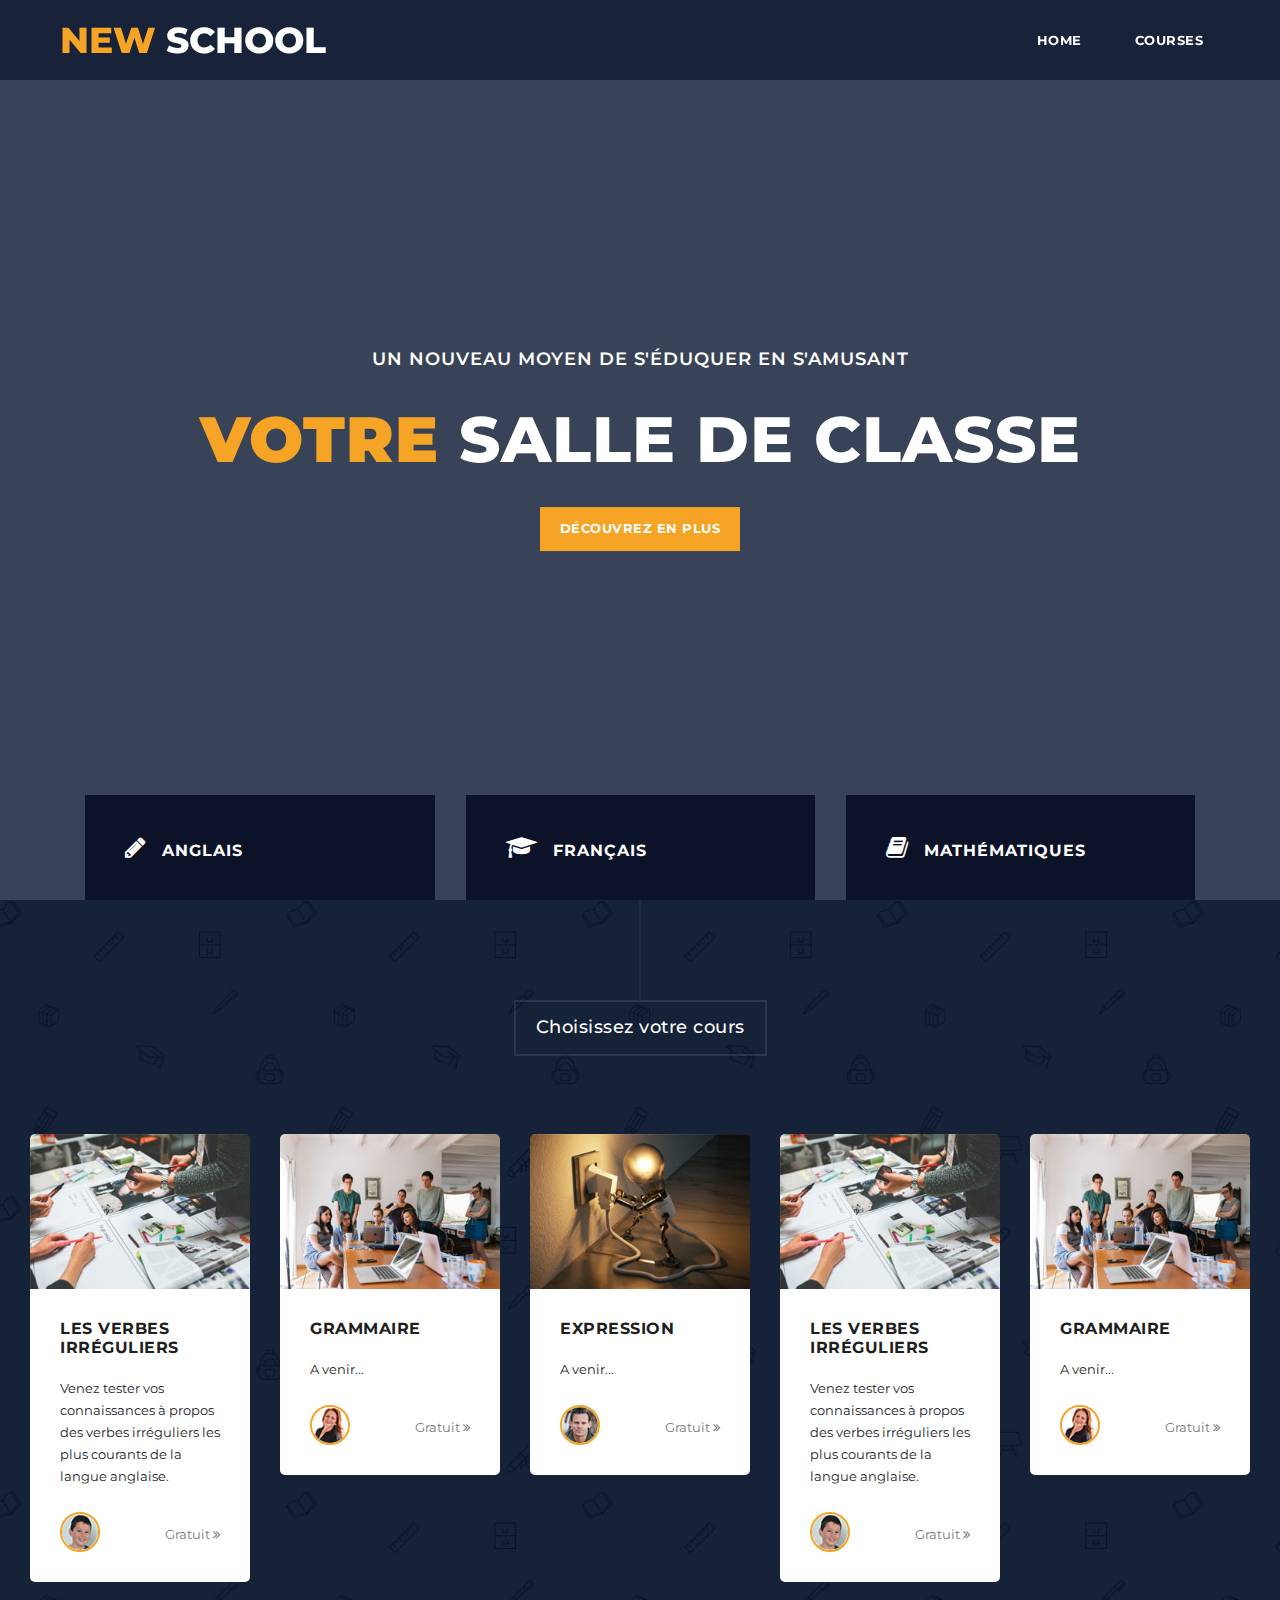
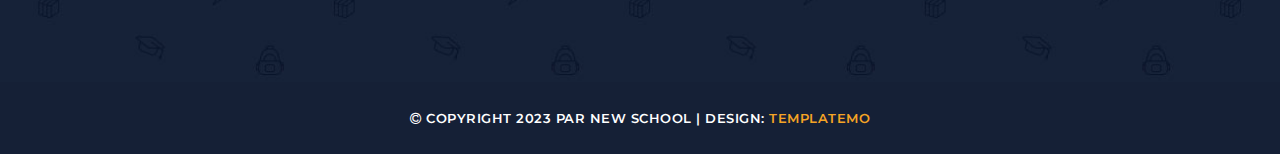
==== index.html @ 446277e1 "Ajout d'un index et d'une présentation" ====
<!DOCTYPE html>
<html lang="fr">

  <head>

    <meta charset="utf-8">
    <meta name="viewport" content="width=device-width, initial-scale=1, shrink-to-fit=no">
    <meta name="description" content="">
    <meta name="author" content="">
    <link href="https://fonts.googleapis.com/css?family=Montserrat:100,200,300,400,500,600,700,800,900" rel="stylesheet">

    <title>New School</title>
    
    <!-- Bootstrap core CSS -->
    <link href="vendor/bootstrap/css/bootstrap.min.css" rel="stylesheet">

    <!-- Additional CSS Files -->
    <link rel="stylesheet" href="assets/css/fontawesome.css">
    <link rel="stylesheet" href="assets/css/templatemo-grad-school.css">
    <link rel="stylesheet" href="assets/css/owl.css">
    <link rel="stylesheet" href="assets/css/lightbox.css">
  </head>

<body>

   
  <!--header-->
  <header class="main-header clearfix" role="header">
    <div class="logo">
      <a href="#"><em>New</em> School</a>
    </div>
    <a href="#menu" class="menu-link"><i class="fa fa-bars"></i></a>
    <nav id="menu" class="main-nav" role="navigation">
      <ul class="main-menu">
        <li><a href="#section1">Home</a></li>
        <li><a href="#section2">Courses</a></li>
      </ul>
    </nav>
  </header>

  <!-- ***** Main Banner Area Start ***** -->
  <section class="section main-banner" id="top" data-section="section1">
      <video autoplay muted loop id="bg-video">
          <source src="assets/images/course-video.mp4" type="video/mp4" />
      </video>

      <div class="video-overlay header-text">
          <div class="caption">
              <h6>Un nouveau moyen de s'éduquer en s'amusant</h6>
              <h2><em>Votre</em> Salle de classe</h2>
              <div class="main-button">
                  <div class="scroll-to-section"><a href="#section2">Découvrez en plus</a></div>
              </div>
          </div>
      </div>
  </section>
  <!-- ***** Main Banner Area End ***** -->


  <section class="features">
    <div class="container">
      <div class="row">
        <div class="col-lg-4 col-12">
          <div class="features-post">
            <div class="features-content">
              <div class="content-show">
                <h4><i class="fa fa-pencil"></i>Anglais</h4>
              </div>
              <div class="content-hide">
                <p>Vous trouverez ici des ressources utiles pour travailler vos connaissances théoriques dans la langue de Shakespeare</p>
                <p class="hidden-sm">Curabitur id eros vehicula, tincidunt libero eu, lobortis mi. In mollis eros a posuere imperdiet.</p>
                <div class="scroll-to-section"><a href="#section2">Plus d'infos...</a></div>
            </div>
            </div>
          </div>
        </div>
        <div class="col-lg-4 col-12">
          <div class="features-post second-features">
            <div class="features-content">
              <div class="content-show">
                <h4><i class="fa fa-graduation-cap"></i>Français</h4>
              </div>
              <div class="content-hide">
                <p>A venir...</p>
                <p class="hidden-sm">Curabitur id eros vehicula, tincidunt libero eu, lobortis mi. In mollis eros a posuere imperdiet.</p>
            </div>
            </div>
          </div>
        </div>
        <div class="col-lg-4 col-12">
          <div class="features-post third-features">
            <div class="features-content">
              <div class="content-show">
                <h4><i class="fa fa-book"></i>Mathématiques</h4>
              </div>
              <div class="content-hide">
                <p>A venir...</p>
                <p class="hidden-sm">Curabitur id eros vehicula, tincidunt libero eu, lobortis mi. In mollis eros a posuere imperdiet.</p>
            </div>
            </div>
          </div>
        </div>
      </div>
    </div>
  </section>

  <section class="section courses" data-section="section2">
    <div class="container-fluid">
      <div class="row">
        <div class="col-md-12">
          <div class="section-heading">
            <h2>Choisissez votre cours</h2>
          </div>
        </div>
        <div class="owl-carousel owl-theme">
          <div class="item">
            <img src="assets/images/courses-02.jpg" alt="Course #1">
            <div class="down-content">
              <h4>Les verbes irréguliers</h4>
              <p>Venez tester vos connaissances à propos des verbes irréguliers les plus courants de la langue anglaise.</p>
              <div class="author-image">
                <img src="assets/images/author-nda.png" alt="Author 1">
              </div>
              <div class="text-button-free">
                <a href="courses/english/verbes_irreguliers.html">Gratuit <i class="fa fa-angle-double-right"></i></a>
              </div>
            </div>
          </div>
          <div class="item">
            <img src="assets/images/courses-03.jpg" alt="Course #2">
            <div class="down-content">
              <h4>Grammaire</h4>
              <p>A venir...</p>
              <div class="author-image">
                <img src="assets/images/author-02.png" alt="Author 2">
              </div>
              <div class="text-button-free">
                <a href="#">Gratuit <i class="fa fa-angle-double-right"></i></a>
              </div>
            </div>
          </div>
          <div class="item">
            <img src="assets/images/courses-05.jpg" alt="Course #3">
            <div class="down-content">
              <h4>Expression</h4>
              <p>A venir...</p>
              <div class="author-image">
                <img src="assets/images/author-05.png" alt="Author 3">
              </div>
              <div class="text-button-free">
                <a href="#">Gratuit <i class="fa fa-angle-double-right"></i></a>
              </div>
            </div>
          </div>
        </div>
      </div>
    </div>
  </section>

  <footer>
    <div class="container">
      <div class="row">
        <div class="col-md-12">
          <p><i class="fa fa-copyright"></i> Copyright 2023 par New School  
          
           | Design: <a href="https://templatemo.com" rel="sponsored" target="_parent">TemplateMo</a></p>
        </div>
      </div>
    </div>
  </footer>

  <!-- Scripts -->
  <!-- Bootstrap core JavaScript -->
    <script src="vendor/jquery/jquery.min.js"></script>
    <script src="vendor/bootstrap/js/bootstrap.bundle.min.js"></script>

    <script src="assets/js/isotope.min.js"></script>
    <script src="assets/js/owl-carousel.js"></script>
    <script src="assets/js/lightbox.js"></script>
    <script src="assets/js/tabs.js"></script>
    <script src="assets/js/video.js"></script>
    <script src="assets/js/slick-slider.js"></script>
    <script src="assets/js/custom.js"></script>
    <script>
        //according to loftblog tut
        $('.nav li:first').addClass('active');

        var showSection = function showSection(section, isAnimate) {
          var
          direction = section.replace(/#/, ''),
          reqSection = $('.section').filter('[data-section="' + direction + '"]'),
          reqSectionPos = reqSection.offset().top - 0;

          if (isAnimate) {
            $('body, html').animate({
              scrollTop: reqSectionPos },
            800);
          } else {
            $('body, html').scrollTop(reqSectionPos);
          }

        };

        var checkSection = function checkSection() {
          $('.section').each(function () {
            var
            $this = $(this),
            topEdge = $this.offset().top - 80,
            bottomEdge = topEdge + $this.height(),
            wScroll = $(window).scrollTop();
            if (topEdge < wScroll && bottomEdge > wScroll) {
              var
              currentId = $this.data('section'),
              reqLink = $('a').filter('[href*=\\#' + currentId + ']');
              reqLink.closest('li').addClass('active').
              siblings().removeClass('active');
            }
          });
        };

        $('.main-menu, .scroll-to-section').on('click', 'a', function (e) {
          if($(e.target).hasClass('external')) {
            return;
          }
          e.preventDefault();
          $('#menu').removeClass('active');
          showSection($(this).attr('href'), true);
        });

        $(window).scroll(function () {
          checkSection();
        });
    </script>
</body>
</html>
---- assets/css/templatemo-grad-school.css ----
/*
    
TemplateMo 557 Grad School

https://templatemo.com/tm-557-grad-school

*/


@import url(fontawesome.css);
@import url("<link href="https://fonts.googleapis.com/css?family=Montserrat:100,200,300,400,500,600,700,800,900" rel="stylesheet">");
body {
    font-family: 'Montserrat', sans-serif;
}

/* Basic */

a {
	color: #3CF;
    text-decoration: none;
}

a:hover {
	color: #FC3;
    text-decoration: none;
}

ul {
    padding: 0px;
    margin: 0px;
    list-style: none;
}

p {
    font-size: 13px;
    line-height: 22px;
}


.section-heading {
    text-align: center;
    margin-bottom: 70px;
}

.section-heading h2:before {
    width: 1px;
    height: 100px;
    background-color: rgba(250,250,250,0.1);
    position: absolute;
    top: -102px;
    content: '';
    left: 50%;
    transform: translate(-50%);
}

.section-heading h2 {
    margin-top: 100px;
    position: relative;
    font-size: 18px;
    font-weight: 500;
    color: #fff;
    letter-spacing: 0.5px;
    display: inline-block;
    padding: 15px 20px;
    border: 2px solid rgba(250,250,250,0.1);
}


/* Buttons */

.main-button a {
    background-color: #f5a425;
    color: #fff;
    font-size: 13px;
    text-transform: uppercase;
    letter-spacing: 0.5px;
    font-weight: 700;
    padding: 12px 20px;
    display: inline-block;
    outline: none;
}

a.menu-link { display: none; }

@media screen and (max-width: 950px) {
  a.menu-link {
    float: right;
    display: block;
    font-size: 36px;
    color: #fff;
    padding-right: 30px;
    padding-top: 15px;
  }
  nav[role="navigation"] {
    clear: both;
    -webkit-transition: all 0.3s ease-out;
    -moz-transition: all 0.3s ease-out;
    -ms-transition: all 0.3s ease-out;
    -o-transition: all 0.3s ease-out;
    transition: all 0.3s ease-out;
  }
  .js nav[role="navigation"] {
    overflow: hidden;
    max-height: 0;
  }
  nav[role="navigation"].active {
    max-height: 20em;
    height: 20em;
    overflow-y: scroll;
  }
  nav[role="navigation"] ul {
    top: 0;
    width: 100%;
    position: relative;
    margin: 0;
    padding: 0;
    border-top: 1px solid rgba(250,250,250,0.25);
    background-color: rgba(22,34,57,0.99);
  }
  nav[role="navigation"] li a {
    display: block;
    padding: 15px 0px;
    border-bottom: 1px solid rgba(250,250,250,0.25);
    text-align: center;
    color: #fff;
    font-size: 13px;
    text-transform: uppercase;
    font-weight: 700;
    line-height: 1.5;
  }
  nav[role="navigation"] li:hover a,
  nav[role="navigation"] li.active a {
      color: #f5a425;
  }
  
  @media screen and (min-width: 951px) {
    .js nav[role="navigation"] {
      max-height: none;
    }

    nav[role="navigation"] li {
      display: inline-block;
      margin: 0 0.25em;
    }
    nav[role="navigation"] li a {
      border: 0;
    }
  }
}

/* Header */

@media screen and (max-width: 1050px) {
  .main-header .logo {
      padding-left: 30px!important;
  }

  .main-menu {
      padding-right: 30px!important;
  }

  .main-menu li {
      margin-left: 5px!important;
  }
}

.main-header {
    background-color: rgba(22,34,57,0.95);
    height: 80px;
    position: fixed;
    z-index: 12;
    width: 100%;
    top: 0;
}

.main-header .logo {
    float: left;
    line-height: 80px;
    padding-left: 60px;
}

.main-header .logo a {
    font-size: 36px;
    text-transform: uppercase;
    font-weight: 800;
    color: #fff;
}
.main-header .logo a em {
    font-style: normal;
    color: #f5a425;
}

.main-menu {
    float: right;
    padding-right: 60px;
}

.main-menu li {
    display: inline-block;
    line-height: 79px;
    margin-left: 15px;
    position: relative;
}

.main-menu li:first-child {
    margin-left: 0px;
}

.main-menu li a {
    padding: 10px 15px;
    font-size: 13px;
    text-transform: uppercase;
    letter-spacing: 0.5px;
    font-weight: 700;
    color: #fff;
    border: 2px solid transparent;
    transition: all 0.5s;
}

.main-menu li.has-submenu a:after {
    content: '\f107';
    font-family: "FontAwesome";
    margin-left: 5px;
}

.main-menu li.has-submenu ul li a:after {
    display: none;
}

.main-menu li .sub-menu {
    position: absolute;
    width: 160px;
    background-color: #18233a;
    opacity: 0;
    visibility: hidden;
    transition: all 0.5s;
}

.main-menu li:hover .sub-menu {
    opacity: 1;
    visibility: visible;
}

.main-menu li .sub-menu li {
    display: block;
    line-height: 20px;
    margin-left: 0px;
    margin-bottom: 15px;
    padding-bottom: 15px;
    border-bottom: 1px solid #121b2f;
}

.main-menu li .sub-menu li:first-child {
    padding-top: 15px;
}

.main-menu li .sub-menu li:last-child {
    margin-bottom: 0px;
    border-bottom: none;
}

.main-menu li .sub-menu li a {
    font-size: 12px;
    font-weight: 500;
    padding: 0px 15px;
    letter-spacing: 0.5px;
    border: none;
    transition: all 0.5s;
}

.main-menu li .sub-menu li a:hover {
    color: #f5a425;
    border: none;
}

.main-nav li:hover a,
.main-nav li.active a {
    border: 2px solid #f5a425;
}

@media (max-width: 950px) {
  .main-nav li:hover a,
  .main-nav li.active a {
    border: 2px solid transparent;
    border-bottom: 1px solid rgba(250,250,250,0.25);
  }
}


/* Slider */

.main-banner {
  position: relative;
  max-height: 100%;
  overflow: hidden;
  margin-bottom: -7px;
}

#bg-video {
    min-width: 100%;
    min-height: 100vh;
    max-width: 100%;
    max-height: 100vh;
    object-fit: cover;
    z-index: -1;
}

#bg-video::-webkit-media-controls {
    display: none !important;
}

.video-overlay {
    position: absolute;
    background-color: rgba(22,34,57,0.85);
    top: 0;
    left: 0;
    bottom: 7px;
    width: 100%;
}

.main-banner .caption {
  text-align: center;
  position: absolute;
  width: 80%;
  left: 50%;
  top: 50%;
  transform: translate(-50%,-50%);
}

.main-banner .caption h6 {
  margin-top: 0px;
  font-size: 18px;
  text-transform: uppercase;
  font-weight: 600;
  color: #fff;
  letter-spacing: 1px;
}

.main-banner .caption h2 {
  margin-top: 30px;
  margin-bottom: 30px;
  font-size: 64px;
  text-transform: uppercase;
  font-weight: 800;
  color: #fff;
  letter-spacing: 1px;
}

.main-banner .caption h2 em {
  font-style: normal;
  color: #f5a425;
  font-weight: 900;
}

@media screen and (max-width: 1180px) {

  .main-banner .caption h6 {
    font-weight: 500;
  }

  .main-banner .caption h2 {
    font-size: 58px;
  }

}
@media screen and (max-width: 767px) {

  .main-banner .caption h6 {
    font-weight: 500;
  }

  .main-banner .caption h2 {
    font-size: 36px;
  }

}


/* Features */

section.features .col-4 {
    padding-left: 0px;
    padding-right: 0px;
}

.features-post {
  position: relative;
  margin-bottom: 0px;
}

.features-thumb {
  overflow: hidden;
  position: relative;
}

.features-thumb img {
  width: 100%;
}

.features-content {
  position: absolute;
  bottom: 0;
  left: 0;
  width: 100%;
  background-color: #0c1228;
  color: #fff;
  padding: 40px;
}

.features-content:hover {
    background-color: #f5a425;
    box-shadow: 0px 0px 30px rgba(0,0,0,0.5);
}

.features-content h4 {
    font-size: 16px;
    text-transform: uppercase;
    font-weight: 700;
    color: #fff;
    letter-spacing: 1px;
    margin-bottom: 0px;
}

.features-content h4 i {
    margin-right: 15px;
    font-size: 24px;
}

.features-content p {
    margin-bottom: 0px;
}

.features-content a {
  margin-top: 15px;
  display: inline-block;
  text-transform: uppercase;
  color: #fff;
  letter-spacing: 0.5px;
  font-weight: 700;
  font-size: 14px;
  border-bottom: 2px solid #fff;
}

.features-content p.hidden-sm {
  display: none;
}

.second-features,
.third-features {
    border-left: 1px solid rgba(250,250,250,0.1);
}

.content-hide {
  margin-top: 15px;
  display: none;
}

.content-hide p {
  color: #fff;
}

@media screen and (max-width: 767px) {

  .features-content {
    padding: 15px;
  }
  .features-content h4 i {
    display: block;
    margin-bottom: 10px;
  }
  .features-content h4 {
    font-size: 14px;
  }
  .features-content p {
    display: none;
  }
  .features-content p.hidden-sm {
    display: block;
  }
  .features-content a {
    letter-spacing: 0px;
    font-size: 13px;
    font-weight: 600;
  }

}



/* Why Choosing Us */

section.why-us {
    background-image: url(../images/choosing-bg.jpg);
    background-color: #172238;
    background-repeat: no-repeat;
    background-size: cover;
    padding-bottom: 100px;
}

#tabs {
  text-align: center;
}
#tabs ul {
  margin: 0;
  padding: 0;
  -webkit-column-count: 3;
  -moz-column-count: 3;
  column-count: 3;
  -webkit-column-gap: 0;
  -moz-column-gap: 0;
  column-gap: 0;
}
#tabs ul::after {
  clear: both;
  content: "";
  display: table;
}
#tabs ul li {
  display: block;
  font-weight: 400;
  font-size: 1.2em;
  letter-spacing: 1px;
  text-align: center;
}
#tabs ul li a {
  display: block;
  font-size: 13px;
  font-weight: 700;
  letter-spacing: 1px;
  cursor: pointer;
  outline: 0;
  padding-bottom: 30px;
  color: #fff;
  text-decoration: none;
  text-transform: uppercase;
  position: relative;
}
#tabs ul li a:after {
    transition: all 0.3s;
    width: 10px;
    height: 10px;
    background-color: #fff;
    content: '';
    position: absolute;
    left: 50%;
    transform: translate(-50%);
    bottom: 0;
}
#tabs ul li a:before {
    transition: all 0.3s;
    width: 25px;
    height: 25px;
    border: 2px solid transparent;
    background-color: transparent;
    content: '';
    position: absolute;
    left: 50%;
    transform: translate(-50%);
    bottom: -5px;
}
#tabs ul li span {
  display: block;
  margin-bottom: 0.75em;
}
#tabs ul .ui-tabs-active {
}
#tabs ul .ui-tabs-active a {
  color: #f5a425;
}
#tabs ul .ui-tabs-active a:after {
  background-color: #f5a425;
  width: 15px;
  height: 15px;
}
#tabs ul .ui-tabs-active a:before {
  border-color: #f5a425;
}
#tabs h4 {
    margin-top: 60px;
    font-size: 32px;
    font-weight: 700;
    letter-spacing: 1px;
    color: #fff;
    margin-bottom: 30px;
}

#tabs p {
    color: #fff;
    font-size: 15px;
    line-height: 28px;
}

.tabs-content {
    margin-top: 60px;
    text-align: left;
}

@media screen and (max-width: 767px) {
  
  .tabs-content {
      text-align: center;
  }

}

.tabs-content img {
    width: 100%;
    overflow: hidden;
    padding-right: 45px;
}

@media screen and (max-width: 767px) {

  .tabs-content img {
      padding-right: 0px;
  }

}


/* Coming Soon */

section.coming-soon {
    background-image: url(../images/coming-soon-bg.jpg);
    background-repeat: no-repeat;
    background-size: cover;
    background-color: #172238;
    padding: 120px 0px;
}

section.coming-soon .continer .counter div {
  display: inline-block;
}
section.coming-soon .continer h4 {
    margin-top: 100px;
    font-size: 30px;
    color: #fff;
    font-weight: 800;
    letter-spacing: 0.5px;
    line-height: 40px;
    margin-bottom: 50px;
}
section.coming-soon .continer h4 em {
    font-style: normal;
    color: #f5a425;
}

@media screen and (max-width: 767px) {

  section.coming-soon .continer h4 {
    text-align: center;
  }

}

section.coming-soon .continer .counter .days,
section.coming-soon .continer .counter .hours,
section.coming-soon .continer .counter .minutes,
section.coming-soon .continer .counter .seconds {
  width: 22%;
  height: 140px;
  float: left;
  text-align: center;
  font-size: 48px;
  font-weight: 800;
  letter-spacing: 1px;
  color: #fff;
  background-color: rgba(250,250,250,0.1);
}
@media screen and (max-width: 992px) {

  section.coming-soon .continer .counter .days,
  section.coming-soon .continer .counter .hours,
  section.coming-soon .continer .counter .minutes,
  section.coming-soon .continer .counter .seconds {
    font-size: 26px;
  }

  section.coming-soon .continer .counter .days .value,
  section.coming-soon .continer .counter .hours .value,
  section.coming-soon .continer .counter .minutes .value,
  section.coming-soon .continer .counter .seconds .value {
      margin-top: 40px!important;
  }

  section.coming-soon .continer .counter span {
      font-size: 14px!important;
  }

}
section.coming-soon .continer .counter .days,
section.coming-soon .continer .counter .hours,
section.coming-soon .continer .counter .minutes {
    margin-right: 4%;
}
section.coming-soon .continer .counter .days .value,
section.coming-soon .continer .counter .hours .value,
section.coming-soon .continer .counter .minutes .value,
section.coming-soon .continer .counter .seconds .value {
    margin-top: 15px;
    display: block;
    width: 100%;
}

section.coming-soon .continer .counter span {
    font-size: 18px;
    text-transform: uppercase;
    color: #f5a425;
    font-weight: 500;
    letter-spacing: 1px;
    margin-top: 0px;
    display: block;
}

section.coming-soon .right-content {
    margin-left: 30px;
}

@media screen and (max-width: 767px) {

  section.coming-soon .right-content {
      margin-top: 60px;
      margin-left: 0px;
  }

}

section.coming-soon .top-content {
    margin-bottom: -8px;
}

section.coming-soon .top-content h6 {
    font-size: 14px;
    color: #fff;
    background-color: rgba(250,250,250,0.2);
    padding: 40px;
    text-align: center;
    line-height: 24px;
}

section.coming-soon .top-content h6 em {
    font-style: normal;
    font-weight: 600;
}

section.coming-soon form {
    background-color: rgba(250,250,250,0.1);
    padding: 60px 40px;
    width: 100%;
    text-align: center;
}

section.coming-soon form input {
    width: 100%;
    height: 40px;
    background-color: rgba(250,250,250,0.1);
    border-radius: 0px;
    border: none;
    outline: none;
    color: #fff;
    font-size: 13px;
    margin-bottom: 20px;
    letter-spacing: 0.5px;
}

section.coming-soon form input:focus {
    outline: none;
    border: none;
    box-shadow: none;
    color: #fff;
    background-color: rgba(250,250,250,0.1);
}

section.coming-soon form::placeholder { color: #fff }
section.coming-soon form input::placeholder { color: #fff; }
section.coming-soon form input::placeholder { color: #fff; }

section.coming-soon form button {
    margin-top: 10px;
    background-color: #f5a425;
    color: #fff;
    font-size: 13px;
    text-transform: uppercase;
    letter-spacing: 0.5px;
    font-weight: 700;
    padding: 12px 20px;
    display: inline-block;
    outline: none;
    box-shadow: none;
    border: none;
}



/* Courses */

section.courses {
    background-image: url(../images/choosing-bg.jpg);
    background-repeat: no-repeat;
    background-size: cover;
    background-color: #172238;
    padding-bottom: 100px;
    padding: 0px 30px 100px 30px;
}
section.courses .container h4 {
    margin-top: 60px;
    font-size: 30px;
    color: #fff;
    font-weight: 800;
    letter-spacing: 0.5px;
    line-height: 40px;
    margin-bottom: 30px;
}
section.courses .container h4 em {
    font-style: normal;
    color: #f5a425;
}

section.courses .item img {
    border-top-right-radius: 5px;
    border-top-left-radius: 5px;
}

section.courses .item .down-content {
    padding: 30px;
    background-color: #fff;
    border-bottom-right-radius: 5px;
    border-bottom-left-radius: 5px;
}

section.courses .item .down-content h4 {
    font-size: 16px;
    text-transform: uppercase;
    color: #1e1e1e;
    letter-spacing: 0.5px;
    font-weight: 700;
    margin-top: 0px;
    margin-bottom: 20px;
}

section.courses .item .down-content p {
    margin-bottom: 25px;
}

section.courses .item .down-content img {
    width: 40px;
    border: 2px solid #f5a425;
    border-radius: 50%;
    text-align: left;
    display: inline-block;
}

section.courses .item .down-content .text-button-pay {
    float: right;
    display: inline-block;
    margin-top: -30px;
}

section.courses .item .down-content .text-button-pay a {
    color: #f5a425;
    font-size: 13px;
}

section.courses .item .down-content .text-button-free {
    float: right;
    display: inline-block;
    margin-top: -30px;
}

section.courses .item .down-content .text-button-free a {
    color: #7a7a7a;
    font-size: 13px;
}

section.courses .owl-carousel .owl-nav {
    display: none;
}

section.courses .owl-carousel .owl-dots {
    text-align: center;
}

section.courses .owl-carousel button.owl-dot {
    width: 10px;
    height: 10px;
    background-color: #fff;
    margin: 50px 10px 0px 10px;
    outline: none;
}
section.courses .owl-carousel button.active {
    background-color: #f5a425;
}





/* Video */

section.video {
    background-image: url(../images/video-bg.jpg);
    background-repeat: no-repeat;
    background-size: cover;
    background-color: #172238;
    padding: 120px 0px;
}

section.video .left-content {
  color: #fff;
}

section.video .left-content span {
  text-transform: uppercase;
  font-size: 14px;
  letter-spacing: 0.5px;
}

section.video .left-content h4 {
    margin-top: 20px;
    font-size: 30px;
    color: #fff;
    font-weight: 800;
    letter-spacing: 0.5px;
    line-height: 40px;
    margin-bottom: 20px;
}
section.video .left-content h4 em {
    font-style: normal;
    color: #f5a425;
}

section.video .left-content .main-button {
  margin-top: 30px;
}

.video-item {
  position: relative;
  width: 100%;
  max-width: 600px;
  margin: 0px auto 0;
}

@media screen and (max-width: 767px) {

  section.video .left-content {
    margin-bottom: 45px;
  }

  section.video .first-item .first-content h4,
  section.video .second-item .second-content h4 {
    text-align: center;
  }

}

.video-item figure {
  position: relative;
  width: 100%;
  font-size: 0;
}
.video-item figure img {
  width: 100%;
}
.video-item figure a:before {
  content: '';
  position: absolute;
  bottom: 10px;
  right: 15px;
  width: 60px;
  height: 60px;
  margin-top: -32.5px;
  margin-left: -32.5px;
  border-radius: 50%;
  background-color: #f5a425;
  z-index: 10;
}
.video-item figure a:after {
  content: '';
  position: absolute;
  bottom: 27.5px;
  right: 20px;
  margin-top: -12.5px;
  margin-left: -7px;
  border: solid 13px transparent;
  border-left: solid 20px;
  border-left-color: #fff;
  z-index: 10;
}
.video-item figure a:hover:before {
  background-color: #f5a425;
}

.video-item .video-caption {
    position: absolute;
    z-index: 10;
    background-color: rgba(250,250,250,0.75);
    height: 80px;
    width: 100%;
    padding: 27px 30px;
    bottom: 0;
}

.video-item .video-caption h4 {
    font-size: 20px;
    text-transform: uppercase;
    font-weight: 700;
    letter-spacing: 1px;
}

/* Magnific Popup CSS */
.mfp-bg {
  top: 0;
  left: 0;
  width: 100%;
  height: 100%;
  z-index: 1042;
  overflow: hidden;
  position: fixed;
  background: #0b0b0b;
  opacity: 0.8;
}

.mfp-wrap {
  top: 0;
  left: 0;
  width: 100%;
  height: 100%;
  z-index: 1043;
  position: fixed;
  outline: none !important;
  -webkit-backface-visibility: hidden;
}

.mfp-container {
  text-align: center;
  position: absolute;
  width: 100%;
  height: 100%;
  left: 0;
  top: 0;
  padding: 0 8px;
  box-sizing: border-box;
}

.mfp-container:before {
  content: '';
  display: inline-block;
  height: 100%;
  vertical-align: middle;
}

.mfp-align-top .mfp-container:before {
  display: none;
}

.mfp-content {
  position: relative;
  display: inline-block;
  vertical-align: middle;
  margin: 0 auto;
  text-align: left;
  z-index: 1045;
}

.mfp-inline-holder .mfp-content,
.mfp-ajax-holder .mfp-content {
  width: 100%;
  cursor: auto;
}

.mfp-ajax-cur {
  cursor: progress;
}

.mfp-zoom-out-cur, .mfp-zoom-out-cur .mfp-image-holder .mfp-close {
  cursor: -moz-zoom-out;
  cursor: -webkit-zoom-out;
  cursor: zoom-out;
}

.mfp-zoom {
  cursor: pointer;
  cursor: -webkit-zoom-in;
  cursor: -moz-zoom-in;
  cursor: zoom-in;
}

.mfp-auto-cursor .mfp-content {
  cursor: auto;
}

.mfp-close,
.mfp-arrow,
.mfp-preloader,
.mfp-counter {
  -webkit-user-select: none;
  -moz-user-select: none;
  user-select: none;
}

.mfp-loading.mfp-figure {
  display: none;
}

.mfp-hide {
  display: none !important;
}

.mfp-preloader {
  color: #CCC;
  position: absolute;
  top: 50%;
  width: auto;
  text-align: center;
  margin-top: -0.8em;
  left: 8px;
  right: 8px;
  z-index: 1044;
}

.mfp-preloader a {
  color: #CCC;
}

.mfp-preloader a:hover {
  color: #FFF;
}

.mfp-s-ready .mfp-preloader {
  display: none;
}

.mfp-s-error .mfp-content {
  display: none;
}

button.mfp-close,
button.mfp-arrow {
  overflow: visible;
  cursor: pointer;
  background: transparent;
  border: 0;
  -webkit-appearance: none;
  display: block;
  outline: none;
  padding: 0;
  z-index: 1046;
  box-shadow: none;
  touch-action: manipulation;
}

button::-moz-focus-inner {
  padding: 0;
  border: 0;
}

.mfp-close {
  width: 44px;
  height: 44px;
  line-height: 44px;
  position: absolute;
  right: 0;
  top: 0;
  text-decoration: none;
  text-align: center;
  opacity: 0.65;
  padding: 0 0 18px 10px;
  color: #FFF;
  font-style: normal;
  font-size: 28px;
  font-family: Arial, Baskerville, monospace;
}

.mfp-close:hover,
.mfp-close:focus {
  opacity: 1;
}

.mfp-close:active {
  top: 1px;
}

.mfp-close-btn-in .mfp-close {
  color: #333;
}

.mfp-image-holder .mfp-close,
.mfp-iframe-holder .mfp-close {
  color: #FFF;
  right: -6px;
  text-align: right;
  padding-right: 6px;
  width: 100%;
}

.mfp-counter {
  position: absolute;
  top: 0;
  right: 0;
  color: #CCC;
  font-size: 12px;
  line-height: 18px;
  white-space: nowrap;
}

.mfp-arrow {
  position: absolute;
  opacity: 0.65;
  margin: 0;
  top: 50%;
  margin-top: -55px;
  padding: 0;
  width: 90px;
  height: 110px;
  -webkit-tap-highlight-color: transparent;
}

.mfp-arrow:active {
  margin-top: -54px;
}

.mfp-arrow:hover,
.mfp-arrow:focus {
  opacity: 1;
}

.mfp-arrow:before,
.mfp-arrow:after {
  content: '';
  display: block;
  width: 0;
  height: 0;
  position: absolute;
  left: 0;
  top: 0;
  margin-top: 35px;
  margin-left: 35px;
  border: medium inset transparent;
}

.mfp-arrow:after {
  border-top-width: 13px;
  border-bottom-width: 13px;
  top: 8px;
}

.mfp-arrow:before {
  border-top-width: 21px;
  border-bottom-width: 21px;
  opacity: 0.7;
}

.mfp-arrow-left {
  left: 0;
}

.mfp-arrow-left:after {
  border-right: 17px solid #FFF;
  margin-left: 31px;
}

.mfp-arrow-left:before {
  margin-left: 25px;
  border-right: 27px solid #3F3F3F;
}

.mfp-arrow-right {
  right: 0;
}

.mfp-arrow-right:after {
  border-left: 17px solid #FFF;
  margin-left: 39px;
}

.mfp-arrow-right:before {
  border-left: 27px solid #3F3F3F;
}

.mfp-iframe-holder {
  padding-top: 40px;
  padding-bottom: 40px;
}

.mfp-iframe-holder .mfp-content {
  line-height: 0;
  width: 100%;
  max-width: 900px;
}

.mfp-iframe-holder .mfp-close {
  top: -40px;
}

.mfp-iframe-scaler {
  width: 100%;
  height: 0;
  overflow: hidden;
  padding-top: 56.25%;
}

.mfp-iframe-scaler iframe {
  position: absolute;
  display: block;
  top: 0;
  left: 0;
  width: 100%;
  height: 100%;
  box-shadow: 0 0 8px rgba(0, 0, 0, 0.6);
  background: #000;
}

/* Main image in popup */
img.mfp-img {
  width: auto;
  max-width: 100%;
  height: auto;
  display: block;
  line-height: 0;
  box-sizing: border-box;
  padding: 40px 0 40px;
  margin: 0 auto;
}

/* The shadow behind the image */
.mfp-figure {
  line-height: 0;
}

.mfp-figure:after {
  content: '';
  position: absolute;
  left: 0;
  top: 40px;
  bottom: 40px;
  display: block;
  right: 0;
  width: auto;
  height: auto;
  z-index: -1;
  box-shadow: 0 0 8px rgba(0, 0, 0, 0.6);
  background: #444;
}

.mfp-figure small {
  color: #BDBDBD;
  display: block;
  font-size: 12px;
  line-height: 14px;
}

.mfp-figure figure {
  margin: 0;
}

.mfp-bottom-bar {
  margin-top: -36px;
  position: absolute;
  top: 100%;
  left: 0;
  width: 100%;
  cursor: auto;
}

.mfp-title {
  text-align: left;
  line-height: 18px;
  color: #F3F3F3;
  word-wrap: break-word;
  padding-right: 36px;
}

.mfp-image-holder .mfp-content {
  max-width: 100%;
}

.mfp-gallery .mfp-image-holder .mfp-figure {
  cursor: pointer;
}

@media screen and (max-width: 800px) and (orientation: landscape), screen and (max-height: 300px) {
  /**
       * Remove all paddings around the image on small screen
       */
  .mfp-img-mobile .mfp-image-holder {
    padding-left: 0;
    padding-right: 0;
  }

  .mfp-img-mobile img.mfp-img {
    padding: 0;
  }

  .mfp-img-mobile .mfp-figure:after {
    top: 0;
    bottom: 0;
  }

  .mfp-img-mobile .mfp-figure small {
    display: inline;
    margin-left: 5px;
  }

  .mfp-img-mobile .mfp-bottom-bar {
    background: rgba(0, 0, 0, 0.6);
    bottom: 0;
    margin: 0;
    top: auto;
    padding: 3px 5px;
    position: fixed;
    box-sizing: border-box;
  }

  .mfp-img-mobile .mfp-bottom-bar:empty {
    padding: 0;
  }

  .mfp-img-mobile .mfp-counter {
    right: 5px;
    top: 3px;
  }

  .mfp-img-mobile .mfp-close {
    top: 0;
    right: 0;
    width: 35px;
    height: 35px;
    line-height: 35px;
    background: rgba(0, 0, 0, 0.6);
    position: fixed;
    text-align: center;
    padding: 0;
  }
}
@media all and (max-width: 900px) {
  .mfp-arrow {
    -webkit-transform: scale(0.75);
    transform: scale(0.75);
  }

  .mfp-arrow-left {
    -webkit-transform-origin: 0;
    transform-origin: 0;
  }

  .mfp-arrow-right {
    -webkit-transform-origin: 100%;
    transform-origin: 100%;
  }

  .mfp-container {
    padding-left: 6px;
    padding-right: 6px;
  }
}



/* Contact */

section.contact {
    background-image: url(../images/contact-bg.jpg);
    background-repeat: no-repeat;
    background-size: cover;
    background-color: #172238;
    padding-bottom: 120px;
}


section.contact form {
    background-color: rgba(250,250,250,0.1);
    padding: 30px;
    width: 100%;
}


@media screen and (max-width: 767px) {  
  section.contact form {
      margin-bottom: 30px;
  }
}

section.contact form input {
    width: 100%;
    height: 40px;
    background-color: rgba(250,250,250,0.1);
    border-radius: 0px;
    border: none;
    outline: none;
    color: #fff;
    font-size: 13px;
    margin-bottom: 30px;
    letter-spacing: 0.5px;
}

section.contact form textarea {
    width: 100%;
    height: 220px;
    max-height: 280px;
    min-height: 220px;
    background-color: rgba(250,250,250,0.1);
    border-radius: 0px;
    border: none;
    outline: none;
    color: #fff;
    font-size: 13px;
    margin-bottom: 30px;
    letter-spacing: 0.5px;
}

section.contact form input:focus,
section.contact form textarea:focus {
    outline: none;
    border: none;
    box-shadow: none;
    color: #fff;
    background-color: rgba(250,250,250,0.1);
}

section.contact form::placeholder { color: #fff }
section.contact form input::placeholder { color: #fff; }
section.contact form input::placeholder { color: #fff; }

section.contact form::placeholder { color: #fff }
section.contact form textarea::placeholder { color: #fff; }
section.contact form textarea::placeholder { color: #fff; }

section.contact form button {
    background-color: #f5a425;
    color: #fff;
    font-size: 13px;
    text-transform: uppercase;
    letter-spacing: 0.5px;
    font-weight: 700;
    padding: 12px 20px;
    display: inline-block;
    outline: none;
    box-shadow: none;
    border: none;
}

/* Footer */

footer {
    background-color: #152036;
    text-align: center;
}

footer p {
    margin-bottom: 0px;
    padding: 25px 0px;
    color: #fff;
    font-size: 13px;
    text-transform: uppercase;
    font-weight: 600;
    letter-spacing: 0.5px;
}

footer p a,
footer p a:hover {
    color: #f5a425;
}

@media screen and (max-width: 992px) {
  .features { background-color: #0c1228; }
  .features-content { position: relative; }
  .features-post { border-left: 0 }
}

@media screen and (max-width: 950px) {
  .main-menu { padding-right: 0!important; }
  .main-header .logo {
    line-height: 73px;
  }
  .main-menu li {
    display: block;
    line-height: 1;
    margin-left: 0 !important;
  }

  .main-menu li .sub-menu {
    opacity: 1;
    visibility: visible;
    position: static;
    margin-left: auto;
    margin-right: auto;
    width: 100%;
  }
  .main-menu li .sub-menu li:last-child {
    border-bottom: 1px solid rgba(250,250,250,0.25);
  }
}

@media screen and (max-width: 950px) and (max-height: 400px) {
  nav[role="navigation"].active {
    max-height: calc(80px + 100vh);
    overflow-y: auto;
  }
}

@media screen and (max-width: 767px) {
  footer p {
    font-size: 12px;
    font-weight: 600;
    letter-spacing: 0.25px;
  }
}
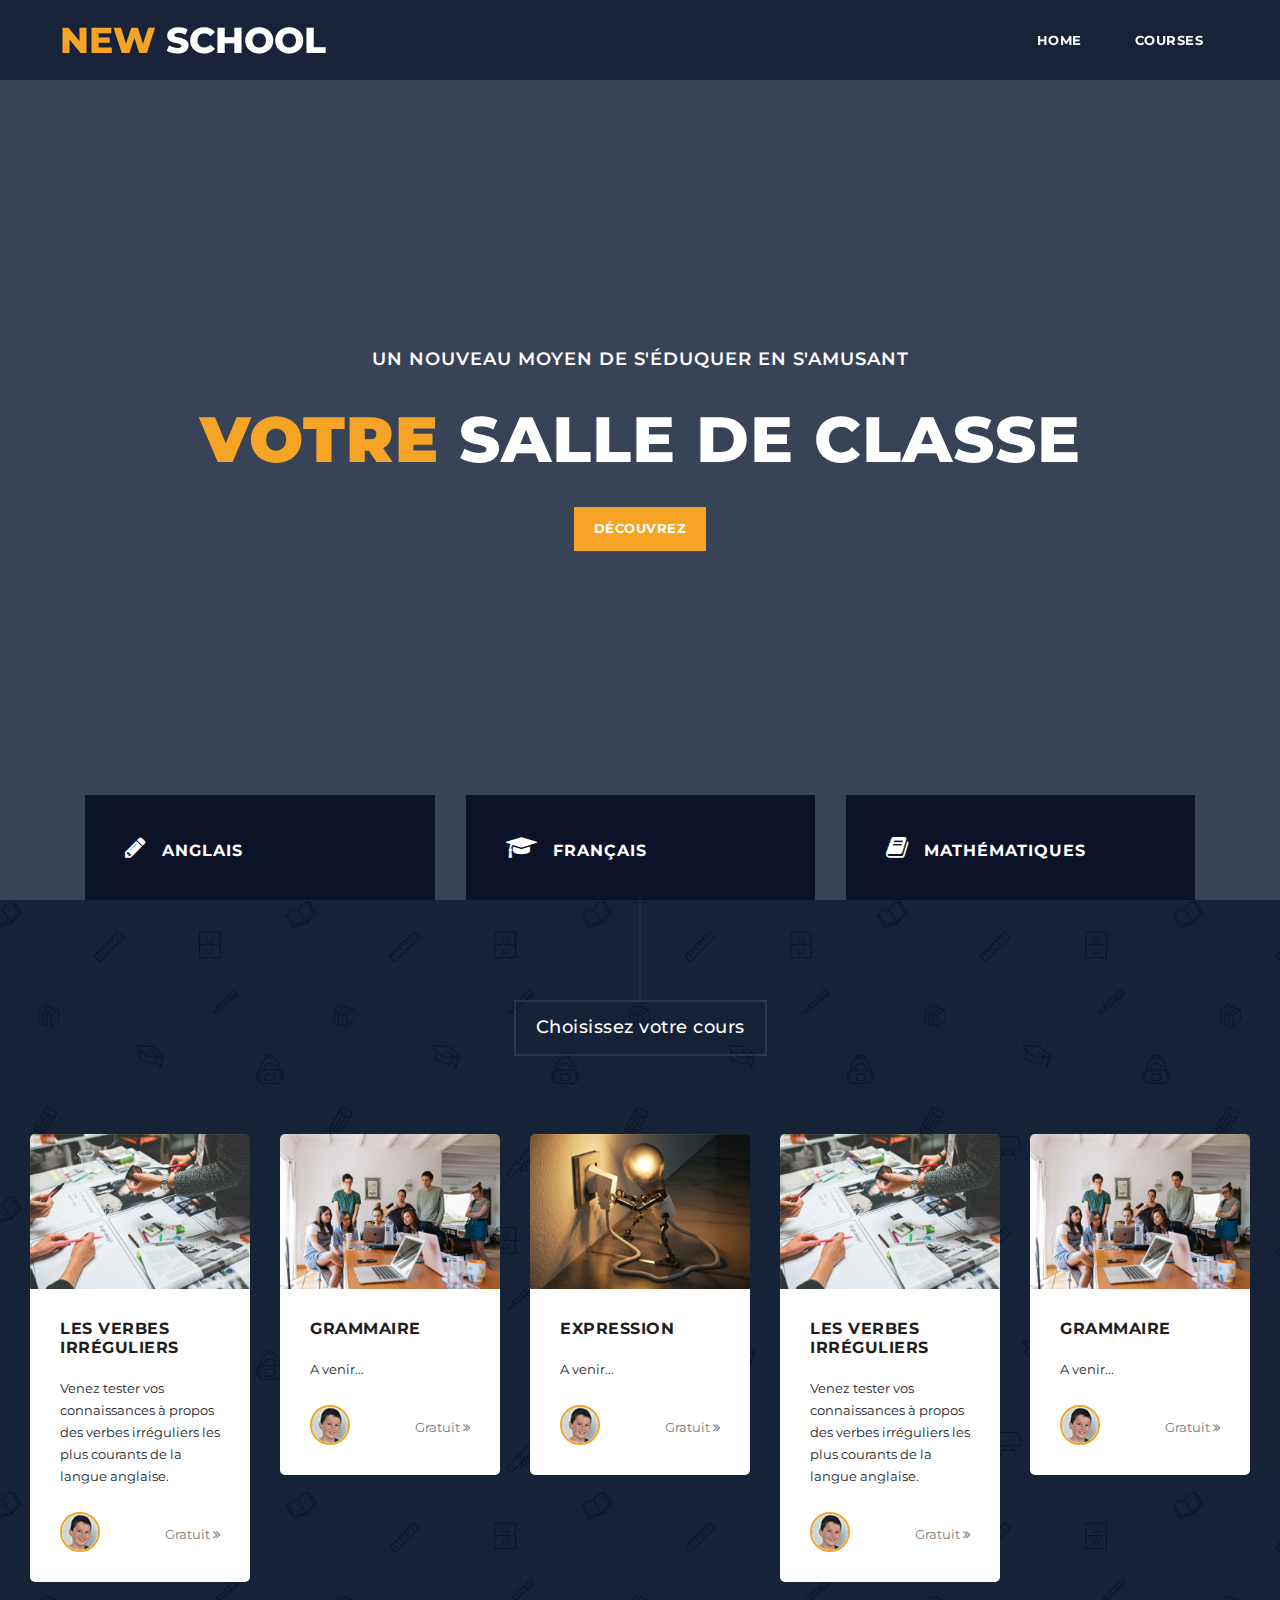
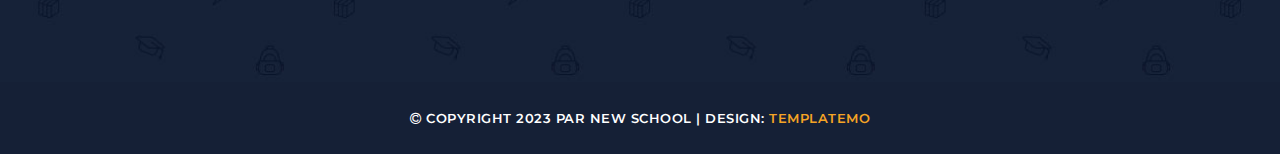
==== commit 8efa59a4: "Gestion des pages annexes avec le bon style" ====
--- a/index.html
+++ b/index.html
@@ -49,7 +49,7 @@
               <h6>Un nouveau moyen de s'éduquer en s'amusant</h6>
               <h2><em>Votre</em> Salle de classe</h2>
               <div class="main-button">
-                  <div class="scroll-to-section"><a href="#section2">Découvrez en plus</a></div>
+                  <div class="scroll-to-section"><a href="#section2">Découvrez</a></div>
               </div>
           </div>
       </div>
@@ -132,7 +132,7 @@
               <h4>Grammaire</h4>
               <p>A venir...</p>
               <div class="author-image">
-                <img src="assets/images/author-02.png" alt="Author 2">
+                <img src="assets/images/author-nda.png" alt="Author 2">
               </div>
               <div class="text-button-free">
                 <a href="#">Gratuit <i class="fa fa-angle-double-right"></i></a>
@@ -145,7 +145,7 @@
               <h4>Expression</h4>
               <p>A venir...</p>
               <div class="author-image">
-                <img src="assets/images/author-05.png" alt="Author 3">
+                <img src="assets/images/author-nda.png" alt="Author 3">
               </div>
               <div class="text-button-free">
                 <a href="#">Gratuit <i class="fa fa-angle-double-right"></i></a>
--- a/assets/css/templatemo-grad-school.css
+++ b/assets/css/templatemo-grad-school.css
@@ -34,6 +34,11 @@
 p {
     font-size: 13px;
     line-height: 22px;
+}
+
+#myTable {
+  color: white;
+  border: 1px solid white;
 }
 
 
